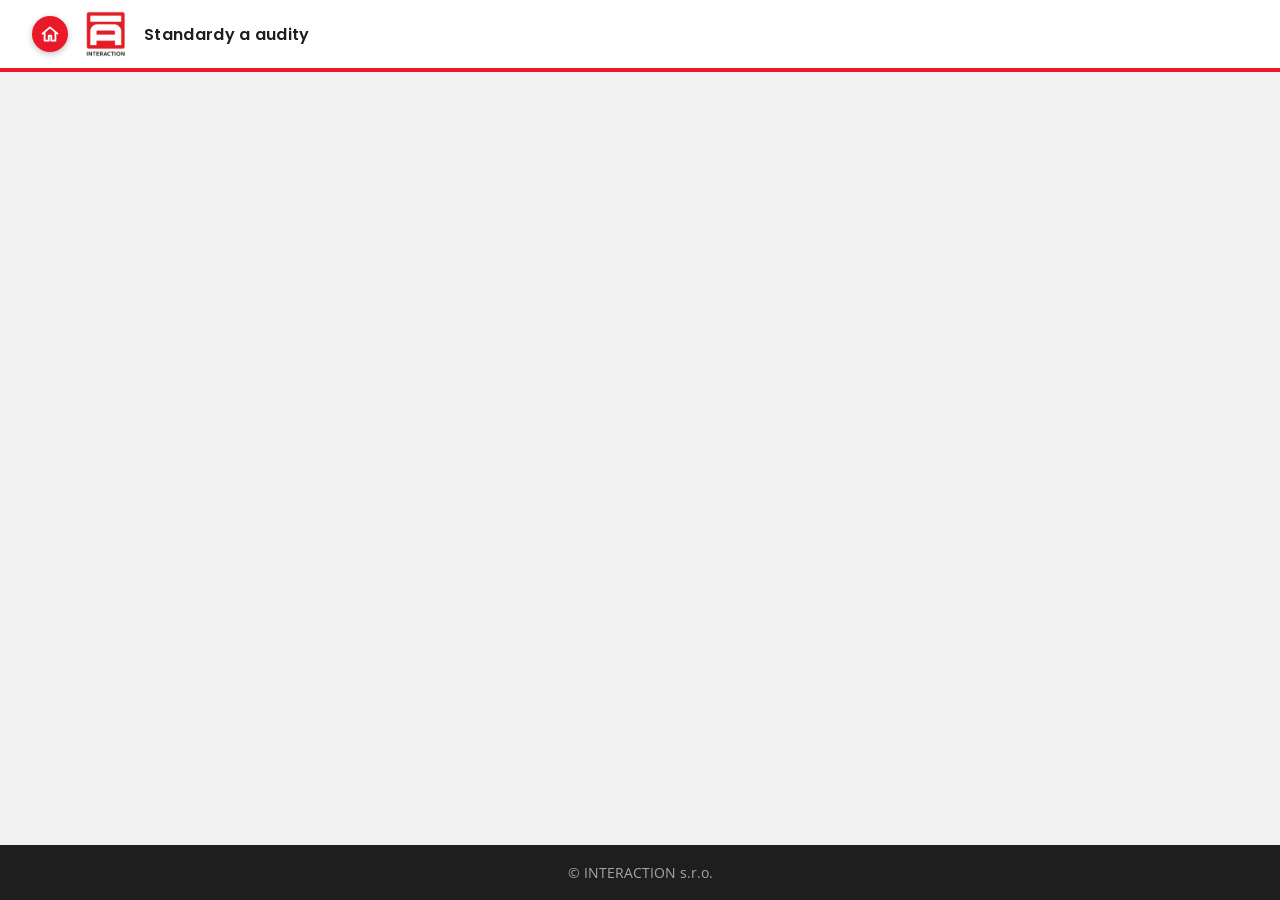
==== index.html @ c6b3c292 "Add files via upload" ====
<!DOCTYPE html>
<html lang="cs">
<head>
  <meta charset="utf-8">
  <meta name="viewport" content="width=device-width, initial-scale=1">
<link rel="manifest" href="manifest.webmanifest">
<meta name="theme-color" content="#1e1e1e">
<meta name="apple-mobile-web-app-capable" content="yes">
<meta name="mobile-web-app-capable" content="yes">
<meta name="apple-mobile-web-app-status-bar-style" content="black">
<meta name="apple-mobile-web-app-title" content="Audity">
<link rel="apple-touch-icon" href="assets/icons/apple-touch-icon.png">
<link rel="icon" type="image/png" sizes="32x32" href="assets/icons/favicon-32.png">
  <title>Standardy a audity | INTERACTION</title>
  <link rel="preconnect" href="https://fonts.googleapis.com">
  <link rel="preconnect" href="https://fonts.gstatic.com" crossorigin>
  <link href="https://fonts.googleapis.com/css2?family=Open+Sans:wght@400;600&family=Poppins:wght@500;600;700&display=swap" rel="stylesheet">
  <link rel="stylesheet" href="styles.css?v=20261123a">
<link rel="stylesheet" href="mobile.css?v=20261121c">
</head>
<body>
  <header class="topbar">
    <a href="#" class="ia-home-btn" title="Zpět na úvodní stránku" aria-label="Zpět na úvodní stránku"><svg viewBox="0 0 24 24" width="20" height="20" aria-hidden="true"><path d="M3 11.5 12 4l9 7.5M5.5 9.5V20h5v-6h3v6h5V9.5" fill="none" stroke="currentColor" stroke-width="2.2" stroke-linecap="round" stroke-linejoin="round"/></svg></a>
    <a class="brand" href="#" aria-label="Úvodní stránka">
      <img src="assets/interaction-logo.png" alt="INTERACTION" width="44" height="48">
    </a>
    <span class="topbar-label">Standardy a audity</span>
    <div class="user-box" id="userBox"></div>
  </header>

  <main id="app"></main>

  <footer class="footer">
    <span>© <span id="year"></span> INTERACTION s.r.o.</span>
  </footer>

  <script type="module" src="app.js?v=20261123a"></script>
</body>
</html>
---- styles.css ----
/* Barvy podle www.interaction.cz */
:root {
  --ia-red: #E91929;
  --ia-red-dark: #DB1529;
  --ia-blue: #0D4798;
  --ia-dark: #1E1E1E;
  --ia-gray: #A6A6A6;
  --ia-light: #E2E2E2;
  --ia-bg: #F2F2F2;
  --ia-white: #FFFFFF;
  --ia-text: #1E1E1E;
}

* { box-sizing: border-box; }

html, body { margin: 0; }

body {
  font-family: "Open Sans", system-ui, sans-serif;
  color: var(--ia-text);
  background: var(--ia-bg);
  min-height: 100vh;
  display: flex;
  flex-direction: column;
}

h1, h2, h3 { font-family: "Poppins", system-ui, sans-serif; }

/* Horní lišta */
.topbar {
  display: flex;
  align-items: center;
  gap: 16px;
  padding: 10px 32px;
  background: var(--ia-white);
  border-bottom: 4px solid var(--ia-red);
}
.brand img { display: block; height: 48px; width: auto; }
.topbar-label {
  font-family: "Poppins", sans-serif;
  font-weight: 600;
  color: var(--ia-dark);
  letter-spacing: .02em;
}

/* Úvodní pás */
.hero {
  background: var(--ia-dark);
  color: var(--ia-white);
  padding: 56px 32px 64px;
  text-align: center;
}
.hero h1 {
  margin: 0;
  font-size: clamp(2rem, 5vw, 3.4rem);
  font-weight: 700;
  letter-spacing: .01em;
}
.hero h1::after {
  content: "";
  display: block;
  width: 72px;
  height: 5px;
  margin: 18px auto 0;
  background: var(--ia-red);
  border-radius: 3px;
}
.hero p { margin: 18px 0 0; color: var(--ia-light); }

/* Mřížka dlaždic */
.grid {
  max-width: 1200px;
  margin: -32px auto 48px;
  padding: 0 24px;
  display: grid;
  grid-template-columns: repeat(4, 1fr);
  gap: 28px;
  perspective: 1000px;
}
@media (max-width: 960px) { .grid { grid-template-columns: repeat(2, minmax(0, 1fr)); } }
@media (max-width: 480px) { .grid { grid-template-columns: repeat(2, minmax(0, 1fr)); gap: 12px; padding-left: 14px; padding-right: 14px; } .tile-name { font-size: .85rem; } .tile-stats { font-size: .74rem; } }

/* 3D dlaždice */
.tile {
  --rx: 0deg;
  --ry: 0deg;
  --lift: 0px;
  position: relative;
  display: flex;
  flex-direction: column;
  align-items: center;
  justify-content: center;
  gap: 14px;
  aspect-ratio: 1 / 1;
  padding: 24px;
  border-radius: 18px;
  background: linear-gradient(160deg, #ffffff 0%, #f7f7f7 60%, #ececec 100%);
  border: 1px solid #ffffff;
  box-shadow:
    0 1px 0 #ffffff inset,
    0 -3px 0 rgba(0,0,0,.06) inset,
    0 10px 22px rgba(0,0,0,.14),
    0 2px 4px rgba(0,0,0,.10);
  text-decoration: none;
  color: var(--ia-dark);
  transform-style: preserve-3d;
  transform: rotateX(var(--rx)) rotateY(var(--ry)) translateZ(var(--lift));
  transition: transform .18s ease-out, box-shadow .25s ease;
  cursor: pointer;
  outline: none;
}
.tile::before { /* odlesk */
  content: "";
  position: absolute;
  inset: 0;
  border-radius: inherit;
  background: radial-gradient(circle at var(--gx, 50%) var(--gy, 0%), rgba(255,255,255,.9), rgba(255,255,255,0) 55%);
  opacity: .0;
  transition: opacity .25s ease;
  pointer-events: none;
}
.tile::after { /* červená hrana Interaction */
  content: "";
  position: absolute;
  left: 18%;
  right: 18%;
  bottom: 0;
  height: 4px;
  border-radius: 4px 4px 0 0;
  background: var(--ia-red);
  transform: scaleX(0);
  transition: transform .25s ease;
}
.tile:hover, .tile:focus-visible {
  --lift: 24px;
  box-shadow:
    0 1px 0 #ffffff inset,
    0 -3px 0 rgba(0,0,0,.06) inset,
    0 26px 44px rgba(0,0,0,.24),
    0 6px 12px rgba(0,0,0,.12);
}
.tile:hover::before, .tile:focus-visible::before { opacity: .7; }
.tile:hover::after, .tile:focus-visible::after { transform: scaleX(1); }
.tile:focus-visible { box-shadow: 0 0 0 3px var(--ia-blue), 0 26px 44px rgba(0,0,0,.24); }
.tile:active { --lift: 8px; }

.tile-logo {
  width: 100%;
  height: 58%;
  display: flex;
  align-items: center;
  justify-content: center;
  transform: translateZ(40px);
}
.tile-logo img {
  max-width: 82%;
  max-height: 100%;
  object-fit: contain;
  filter: drop-shadow(0 6px 6px rgba(0,0,0,.18));
}
.tile-logo.wide img { max-width: 92%; max-height: 34%; }
.tile-name {
  font-family: "Poppins", sans-serif;
  font-weight: 600;
  font-size: 1.02rem;
  transform: translateZ(26px);
}

@media (prefers-reduced-motion: reduce) {
  .tile { transition: none; }
}

/* Stránka značky */
.brand-page {
  max-width: 1000px;
  margin: 40px auto;
  padding: 0 24px;
}
.back {
  display: inline-flex;
  align-items: center;
  gap: 8px;
  color: var(--ia-blue);
  font-weight: 600;
  text-decoration: none;
}
.back:hover { color: var(--ia-red); }
.brand-head {
  display: flex;
  align-items: center;
  gap: 28px;
  margin-top: 20px;
  padding: 28px;
  background: var(--ia-white);
  border-radius: 18px;
  border-left: 6px solid var(--ia-red);
  box-shadow: 0 10px 22px rgba(0,0,0,.10);
}
.brand-head img { width: 180px; max-height: 110px; object-fit: contain; }
.brand-head h2 { margin: 0; font-size: 1.8rem; }
.brand-head p { margin: 6px 0 0; color: #555; }
.empty {
  margin-top: 24px;
  padding: 28px;
  border: 2px dashed var(--ia-gray);
  border-radius: 14px;
  color: #555;
  text-align: center;
  background: rgba(255,255,255,.6);
}
@media (max-width: 600px) {
  .brand-head { flex-direction: column; text-align: center; }
}

.footer {
  margin-top: auto;
  padding: 18px 32px;
  background: var(--ia-dark);
  color: var(--ia-gray);
  font-size: .85rem;
  text-align: center;
}

/* Ikona zpět na úvodní stránku */
.ia-home-btn{flex:0 0 auto;width:36px;height:36px;border-radius:50%;display:inline-flex;align-items:center;justify-content:center;
  background:#E91929;color:#fff;text-decoration:none;align-self:center;box-shadow:0 2px 6px rgba(0,0,0,.25);transition:background .15s ease,transform .15s ease}
.ia-home-btn:hover{background:#c8101f;transform:scale(1.08)}
.ia-home-btn:focus-visible{outline:3px solid #fff;outline-offset:2px}
@media print{.ia-home-btn{display:none!important}}
.is-home .ia-home-btn{display:none}

/* Uživatel v horní liště */
.user-box { margin-left: auto; display: flex; align-items: center; gap: 10px; font-size: .92rem; }
.user-name { font-weight: 600; max-width: 260px; overflow: hidden; text-overflow: ellipsis; white-space: nowrap; }
.badge-admin { background: var(--ia-blue); color: #fff; font-size: .72rem; font-weight: 700; padding: 3px 8px; border-radius: 999px; letter-spacing: .04em; text-transform: uppercase; }
.btn-logout { border: 1px solid var(--ia-light); background: #fff; color: var(--ia-dark); border-radius: 8px; padding: 6px 12px; font: inherit; font-weight: 600; cursor: pointer; }
.btn-logout:hover { border-color: var(--ia-red); color: var(--ia-red); }
@media (max-width: 600px) { .user-name { display: none; } .topbar { padding: 10px 16px; } }

/* Přihlášení / registrace */
.hero-auth { padding-bottom: 90px; }
.auth-card { max-width: 420px; margin: -60px auto 48px; background: #fff; border-radius: 18px; box-shadow: 0 16px 36px rgba(0,0,0,.16); padding: 0 28px 28px; position: relative; }
.auth-tabs { display: flex; margin: 0 -28px 22px; border-bottom: 1px solid var(--ia-light); }
.auth-tabs button { flex: 1; padding: 16px; border: 0; background: none; font: 600 1rem "Poppins", sans-serif; color: #777; cursor: pointer; border-bottom: 3px solid transparent; }
.auth-tabs button.active { color: var(--ia-dark); border-bottom-color: var(--ia-red); }
#authForm label { display: block; font-weight: 600; font-size: .9rem; margin-bottom: 14px; }
#authForm input { display: block; width: 100%; margin-top: 6px; padding: 11px 12px; border: 1px solid #ccc; border-radius: 9px; font: inherit; }
#authForm input:focus { outline: 2px solid var(--ia-blue); border-color: transparent; }
.auth-msg { min-height: 1.3em; color: var(--ia-red); font-size: .9rem; margin: 4px 0 12px; }
.btn-primary { width: 100%; padding: 12px; border: 0; border-radius: 10px; background: var(--ia-red); color: #fff; font: 600 1rem "Poppins", sans-serif; cursor: pointer; }
.btn-primary:hover { background: #c8101f; }
.btn-primary:disabled { opacity: .6; cursor: default; }

/* Výsledky auditů */
.btn-results { display: inline-flex; align-items: center; gap: 10px; margin-top: 22px; padding: 12px 22px; border-radius: 999px; background: var(--ia-red); color: #fff; text-decoration: none; font: 600 1.02rem "Poppins", sans-serif; box-shadow: 0 6px 18px rgba(233,25,41,.35); transition: transform .15s ease, background .15s ease; }
.btn-results:hover { background: #c8101f; transform: translateY(-2px); }
.grid-3 { grid-template-columns: repeat(3, 1fr); max-width: 960px; }
@media (max-width: 760px) { .grid-3 { grid-template-columns: 1fr; } }
.tile-stats { font-size: .85rem; color: #555; transform: translateZ(20px); text-align: center; }
.c-exp { color: var(--ia-red); } .c-soon { color: #c77700; }
.wide-page { max-width: 1200px; }
.kpis { display: grid; grid-template-columns: repeat(4, 1fr); gap: 16px; margin: 24px 0; }
@media (max-width: 760px) { .kpis { grid-template-columns: repeat(2, minmax(0, 1fr)); gap: 10px; } .kpis.kpis-3 { grid-template-columns: repeat(3, minmax(0, 1fr)); } .kpis-1 { grid-template-columns: minmax(0, 1fr); } }
.kpi { background: #fff; border-radius: 14px; padding: 16px 18px; box-shadow: 0 6px 16px rgba(0,0,0,.08); border-top: 4px solid var(--ia-gray); display: flex; flex-direction: column; }
.kpi-n { font: 700 2rem "Poppins", sans-serif; line-height: 1.1; }
.kpi-l { color: #555; font-size: .88rem; }
.kpi-expired { border-top-color: var(--ia-red); } .kpi-expired .kpi-n { color: var(--ia-red); }
.kpi-soon { border-top-color: #f0a000; } .kpi-soon .kpi-n { color: #c77700; }
.kpi-ok { border-top-color: #2e9e5b; } .kpi-ok .kpi-n { color: #2e7d4f; }
.res-card { background: #fff; border-radius: 14px; box-shadow: 0 6px 16px rgba(0,0,0,.08); padding: 16px; }
.res-toolbar input { width: 100%; max-width: 360px; padding: 9px 12px; border: 1px solid #ccc; border-radius: 9px; font: inherit; margin-bottom: 12px; }
/* Tabulka výsledků: posuvník doleva/doprava je vždy na obrazovce (tabulka roluje uvnitř okna, záhlaví zůstává nahoře) */
.table-wrap { overflow: auto; max-height: calc(100vh - 150px); max-height: calc(100dvh - 150px); overscroll-behavior: contain; }
.table-wrap thead th { position: sticky; top: 0; background: #fff; z-index: 2; }
@media print { .table-wrap { max-height: none; overflow: visible; } .table-wrap thead th { position: static; } }
.res-table { width: 100%; border-collapse: collapse; font-size: .92rem; }
.res-table th { text-align: left; font: 600 .78rem "Poppins", sans-serif; text-transform: uppercase; letter-spacing: .04em; color: #666; padding: 8px 10px; border-bottom: 2px solid var(--ia-light); }
.res-table td { padding: 10px; border-bottom: 1px solid #eee; vertical-align: top; }
.res-table .muted, .import-box .muted { display: block; color: #777; font-size: .8rem; }
tr.st-expired td:first-child { box-shadow: inset 4px 0 0 var(--ia-red); }
tr.st-soon td:first-child { box-shadow: inset 4px 0 0 #f0a000; }
.st-badge { display: inline-block; padding: 3px 10px; border-radius: 999px; font-size: .78rem; font-weight: 700; white-space: nowrap; }
.st-badge.st-expired { background: #fde3e5; color: #b0101d; }
.st-badge.st-soon { background: #fff1d6; color: #9a5c00; }
.st-badge.st-ok { background: #e2f4e9; color: #22663f; }
.res-col { min-width: 220px; }
.res-head { font-weight: 700; display: block; }
.res-head.res-bad { color: var(--ia-red); } .res-head.res-ok { color: #22663f; }
.res-detail { display: block; color: #666; font-size: .78rem; margin-top: 2px; }
.import-box { background: #fff; border: 2px dashed var(--ia-blue); border-radius: 14px; padding: 14px 16px; margin-bottom: 18px; display: flex; flex-wrap: wrap; align-items: center; gap: 12px 20px; }
.import-box > div:first-child { flex: 1 1 300px; }
.btn-import, .btn-save { display: inline-block; padding: 9px 16px; border-radius: 9px; background: var(--ia-blue); color: #fff; font: 600 .92rem "Open Sans", sans-serif; cursor: pointer; border: 0; }
.btn-save { background: var(--ia-red); margin: 12px 10px 0 0; }
.btn-save:disabled { opacity: .6; }
.import-out { flex-basis: 100%; }
.import-out:empty { display: none; }
.res-table.small { font-size: .85rem; }
.btn-del { border: 1px solid #ddd; background: #fff; color: #888; border-radius: 7px; padding: 4px 9px; cursor: pointer; font-size: .8rem; }
.btn-del:hover { border-color: var(--ia-red); color: var(--ia-red); }
.td-date { white-space: nowrap; }

/* Arval: úrovně hodnocených částí */
.th-lvl { min-width: 104px; }
.lvl { display: inline-block; padding: 3px 9px; border-radius: 7px; font-size: .78rem; font-weight: 700; white-space: nowrap; }
.lvl-0 { background: #fde3e5; color: #b0101d; }
.lvl-1 { background: #fff1d6; color: #8a5300; }
.lvl-2 { background: #e3ecfb; color: #0D4798; }
.lvl-3 { background: #dff3e6; color: #1d6b3d; }
.lvl-cell .ext { display: block; font-size: .74rem; color: #555; margin-top: 4px; line-height: 1.25; }
.res-arval td, .res-arval th { padding-left: 7px; padding-right: 7px; }

.kpis-3 { grid-template-columns: repeat(3, minmax(0, 1fr)); }
.muted-cell { color: #555; font-size: .85rem; }
.ext-note { display: block; font-size: .78rem; color: #0D4798; margin-top: 3px; }

/* Export přehledu výsledků */
.res-toolbar { display: flex; flex-wrap: wrap; gap: 10px; align-items: center; justify-content: space-between; margin-bottom: 12px; }
.res-toolbar input { margin-bottom: 0; flex: 1 1 260px; }
.res-exp { display: flex; gap: 8px; flex-wrap: wrap; }
.btn-exp { border: 1px solid #1e1e1e; background: #fff; color: #1e1e1e; border-radius: 9px; padding: 8px 14px; font: 600 .88rem inherit; font-family: inherit; cursor: pointer; }
.btn-exp:hover { background: #1e1e1e; color: #fff; }
#printExport { display: none; }
@media print {
  body.printing-export > *:not(#printExport) { display: none !important; }
  body.printing-export #printExport { display: block; font-family: Arial, sans-serif; color: #111; }
  #printExport .px-head { display: flex; align-items: center; gap: 14px; border-bottom: 3px solid #E91929; padding-bottom: 8px; margin-bottom: 10px; }
  #printExport .px-head img { height: 34px; }
  #printExport h1 { font-size: 15pt; margin: 0; }
  #printExport p { margin: 2px 0 0; font-size: 9pt; color: #555; }
  #printExport .px-table { width: 100%; border-collapse: collapse; font-size: 8pt; }
  #printExport .px-table th { background: #1e1e1e; color: #fff; text-align: left; padding: 5px 6px; -webkit-print-color-adjust: exact; print-color-adjust: exact; }
  #printExport .px-table td { border-bottom: 1px solid #ddd; padding: 4px 6px; vertical-align: top; }
  #printExport .px-table tr { break-inside: avoid; }
  #printExport tr.st-expired td:first-child { color: #b0101d; font-weight: 700; }
  #printExport tr.st-soon td:first-child { color: #a86500; font-weight: 700; }
  #printExport tr.st-ok td:first-child { color: #1d7a45; font-weight: 700; }
  #printExport thead { display: table-header-group; }
}

/* Instalace do mobilu */
.btn-install { display: inline-flex; align-items: center; gap: 8px; margin-top: 14px; padding: 9px 18px; border-radius: 999px; border: 1px solid rgba(255,255,255,.55); background: transparent; color: #fff; font: 600 .92rem "Open Sans", sans-serif; cursor: pointer; }
.btn-install:hover { background: rgba(255,255,255,.12); }
.btn-install[hidden] { display: none; }
.pwa-modal { position: fixed; inset: 0; background: rgba(0,0,0,.5); display: flex; align-items: center; justify-content: center; z-index: 1000; padding: 16px; }
.pwa-box { background: #fff; border-radius: 16px; max-width: 420px; width: 100%; padding: 22px 24px; box-shadow: 0 20px 40px rgba(0,0,0,.3); }
.pwa-box h3 { margin: 0 0 10px; font-family: "Poppins", sans-serif; }
.pwa-box ol { padding-left: 20px; line-height: 1.6; margin: 0 0 16px; }
.pwa-ic { display: inline-block; border: 1px solid #999; border-radius: 4px; padding: 0 4px; font-size: .8rem; }

/* Zálohy */
.btn-backup { color: var(--ia-dark); text-decoration: none; font-weight: 600; font-size: .88rem; border: 1px solid var(--ia-light); border-radius: 8px; padding: 6px 10px; background: #fff; white-space: nowrap; }
.btn-backup:hover { border-color: var(--ia-red); color: var(--ia-red); }
.backup-remind { max-width: 1100px; margin: 18px auto 0; padding: 12px 18px; background: #fff4d6; border: 1px solid #f0c75e; border-radius: 12px; display: flex; flex-wrap: wrap; gap: 8px 16px; align-items: center; justify-content: space-between; font-size: .92rem; position: relative; z-index: 2; }
.backup-remind a { color: var(--ia-red); font-weight: 700; text-decoration: none; white-space: nowrap; }
.bk-grid { display: grid; grid-template-columns: 1fr 1fr; gap: 18px; margin-top: 22px; }
.bk-grid h3, .res-card > h3 { margin: 0 0 6px; font-family: "Poppins", sans-serif; font-size: 1.05rem; }
.bk-grid p, .res-card > p { margin: 0 0 12px; color: #555; font-size: .9rem; }
.bk-info { margin: 10px 0 4px; font-size: .92rem; line-height: 1.5; }
.bk-preview { background: #f4f6f8; border-radius: 10px; padding: 10px 12px; margin-bottom: 4px; }
.bk-ok { color: #1d7a45; font-weight: 700; }
.bk-icon { font-size: 2.6rem; }
.bk-act { display: inline-block; padding: 2px 9px; border-radius: 999px; font-size: .78rem; font-weight: 700; white-space: nowrap; }
.bk-insert { background: #e8f6ee; color: #1d7a45; } .bk-update { background: #e7f0fb; color: #1d4f91; } .bk-delete { background: #fdecee; color: #a50a14; }
.btn-save:disabled, .btn-exp:disabled { opacity: .5; cursor: default; }
@media (max-width: 760px) { .bk-grid { grid-template-columns: 1fr; } .btn-backup { padding: 6px 8px; } .user-name { max-width: 120px; } }

@media (max-width: 600px) {
  .topbar-label, .user-name { display: none; }
  .btn-backup .bk-txt { display: none; }
  .user-box { gap: 6px; }
  .badge-admin { font-size: .62rem; padding: 3px 6px; }
}
.pwa-offer { text-align: center; }
.pwa-offer img { border-radius: 18px; box-shadow: 0 6px 16px rgba(0,0,0,.15); margin-bottom: 10px; }
.pwa-offer p { color: #444; font-size: .93rem; margin: 0 0 16px; }
.pwa-actions { display: flex; flex-direction: column; gap: 8px; }
.pwa-later { border: 0; background: none; color: #666; font: 600 .92rem "Open Sans", sans-serif; cursor: pointer; padding: 8px; }
.pwa-offer .pwa-note { font-size: .78rem; color: #888; margin: 12px 0 0; }

/* Filtry přehledu výsledků */
.res-filters { display: flex; flex-wrap: wrap; gap: 12px 16px; align-items: flex-end; margin-bottom: 12px; }
.f-field { display: flex; flex-direction: column; gap: 4px; font-size: .78rem; font-weight: 600; color: #555; text-transform: uppercase; letter-spacing: .02em; }
.f-field select, .f-kraj summary { font: 400 .92rem "Open Sans", system-ui, sans-serif; text-transform: none; letter-spacing: 0; color: #1e1e1e; padding: 8px 12px; border: 1px solid #ccc; border-radius: 9px; background: #fff; min-width: 210px; cursor: pointer; }
.f-kraj { position: relative; }
.f-kraj summary { list-style: none; position: relative; padding-right: 30px; }
.f-kraj summary::-webkit-details-marker { display: none; }
.f-kraj summary::after { content: "▾"; position: absolute; right: 11px; top: 50%; transform: translateY(-50%); color: #777; }
.f-kraj[open] summary { border-color: #1e1e1e; }
.f-kraj-list { position: absolute; z-index: 30; top: calc(100% + 4px); left: 0; background: #fff; border: 1px solid #ddd; border-radius: 12px; box-shadow: 0 12px 30px rgba(0,0,0,.18); padding: 8px; width: 290px; max-height: 60vh; overflow: auto; text-transform: none; letter-spacing: 0; }
.f-kraj-list label { display: flex; align-items: center; gap: 8px; padding: 6px 8px; border-radius: 8px; font: 400 .9rem "Open Sans", system-ui, sans-serif; color: #1e1e1e; cursor: pointer; }
.f-kraj-list label:hover { background: #f4f4f4; }
.f-kraj-list label span { flex: 1; }
.f-kraj-list label em { font-style: normal; color: #888; font-size: .8rem; }
.f-kraj-list label.f-empty { color: #aaa; }
.f-kraj-list input { width: 17px; height: 17px; accent-color: #E21F25; }
.f-kraj-act { border-top: 1px solid #eee; margin-top: 6px; padding-top: 8px; }
.f-note { margin: -4px 0 12px; font-size: .85rem; color: #555; }
.kind-badge { display: inline-block; margin-top: 3px; background: #FFF1D6; color: #8a5a00; border-radius: 6px; padding: 1px 7px; font-size: .74rem; font-weight: 600; }
@media (max-width: 600px) { .f-field, .f-field select, .f-kraj summary { width: 100%; min-width: 0; } .res-filters { flex-direction: column; align-items: stretch; } .f-kraj-list { width: 100%; } }
.st-badge.st-none { background: #FFF1D6; color: #8a5a00; }
.kpis.kpis-1 { grid-template-columns: minmax(0, 320px); }
.btn-delcust { display: inline-block; margin-top: 6px; border: 1px solid #e3b4b8; background: #fff; color: #b0101d; border-radius: 7px; padding: 3px 9px; cursor: pointer; font: 600 .76rem "Open Sans", system-ui, sans-serif; }
.btn-delcust:hover { background: #b0101d; color: #fff; border-color: #b0101d; }
.btn-delcust:disabled { opacity: .6; cursor: default; }
@media print { .btn-delcust { display: none !important; } }
/* Neaktivní zákazníci */
.st-badge.st-inactive { background: #e9e9e9; color: #555; }
tr.st-inactive td { color: #888; background: #fafafa; }
tr.st-inactive td:first-child { box-shadow: inset 4px 0 0 #bbb; }
tr.st-inactive .lvl, tr.st-inactive .res-head { opacity: .55; }
tr.st-inactive .st-badge { display: inline-block; margin-bottom: 4px; }
.kpi-sub { display: block; font-size: .78rem; color: #888; margin-top: 2px; }
.btn-actcust { display: inline-block; margin-top: 6px; border: 1px solid #2e7d4f; background: #fff; color: #2e7d4f; border-radius: 7px; padding: 3px 9px; cursor: pointer; font: 600 .76rem "Open Sans", system-ui, sans-serif; }
.btn-actcust:hover { background: #2e7d4f; color: #fff; }
.btn-delcust { color: #555; border-color: #ccc; }
.btn-delcust:hover { background: #555; border-color: #555; }
@media print { .btn-actcust { display: none !important; } #printExport tr.st-inactive td { color: #888; } }

/* Galerie fotek zákazníka */
.row-btns { display: flex; flex-wrap: wrap; gap: 6px; margin-top: 6px; }
.row-btns .btn-delcust, .row-btns .btn-actcust { margin-top: 0; }
.btn-photos { border: 1px solid #1e1e1e; background: #fff; color: #1e1e1e; border-radius: 7px; padding: 3px 9px; cursor: pointer; font: 600 .76rem "Open Sans", system-ui, sans-serif; white-space: nowrap; }
.btn-photos:hover { background: #1e1e1e; color: #fff; }
body.gal-open { overflow: hidden; }
.gal-back { position: fixed; inset: 0; z-index: 1000; background: rgba(20,20,20,.6); display: flex; align-items: flex-start; justify-content: center; padding: 4vh 14px; }
.gal { background: #fff; border-radius: 16px; width: min(1100px, 100%); max-height: 92vh; display: flex; flex-direction: column; overflow: hidden; box-shadow: 0 20px 50px rgba(0,0,0,.35); }
.gal-head { display: flex; align-items: center; gap: 14px; padding: 14px 20px; border-bottom: 4px solid var(--ia-red, #E21F25); }
.gal-head > div { flex: 1; min-width: 0; }
.gal-head h3 { margin: 0; font-size: 1.15rem; }
.gal-sub { color: #666; font-size: .9rem; }
.gal-x { border: 0; background: none; font-size: 1.8rem; line-height: 1; cursor: pointer; color: #777; }
.gal-body { padding: 8px 20px 20px; overflow: auto; }
.gal-sec h4 { margin: 16px 0 10px; font-size: 1rem; }
.gal-sec h4 span { color: #888; font-weight: 400; font-size: .85rem; margin-left: 6px; }
.gal-grid { display: grid; grid-template-columns: repeat(auto-fill, minmax(160px, 1fr)); gap: 12px; }
.gal-tile { border: 1px solid #e3e3e3; border-radius: 10px; background: #fff; padding: 0; overflow: hidden; cursor: pointer; text-align: left; display: flex; flex-direction: column; font: inherit; color: inherit; }
.gal-tile:hover { border-color: #1e1e1e; box-shadow: 0 4px 14px rgba(0,0,0,.12); }
.gal-img { display: block; aspect-ratio: 4 / 3; background: #eee center / cover no-repeat; position: relative; }
.gal-img img { width: 100%; height: 100%; object-fit: cover; display: block; }
.gal-img em { position: absolute; left: 6px; bottom: 6px; background: rgba(176,16,29,.9); color: #fff; font-size: .7rem; font-style: normal; padding: 2px 6px; border-radius: 5px; }
.gal-cap { margin: 7px 9px 9px; font-size: .78rem; line-height: 1.3; color: #333; display: -webkit-box; -webkit-line-clamp: 3; -webkit-box-orient: vertical; overflow: hidden; }
.gal-lb { position: fixed; inset: 0; z-index: 1001; background: rgba(10,10,10,.92); display: flex; align-items: center; justify-content: center; gap: 10px; padding: 16px; }
.gal-lb figure { margin: 0; max-width: min(1200px, 88vw); display: flex; flex-direction: column; align-items: center; }
.gal-lb img { max-width: 100%; max-height: 78vh; object-fit: contain; border-radius: 6px; background: #222; }
.gal-lb figcaption { color: #eee; text-align: center; margin-top: 10px; font-size: .9rem; }
.gal-lb figcaption span { display: block; color: #aaa; font-size: .8rem; margin-top: 3px; }
.gal-lb-x { position: absolute; top: 10px; right: 14px; border: 0; background: none; color: #fff; font-size: 2.2rem; cursor: pointer; }
.gal-nav { border: 0; background: rgba(255,255,255,.12); color: #fff; font-size: 2.4rem; width: 52px; height: 72px; border-radius: 10px; cursor: pointer; flex-shrink: 0; }
.gal-nav:disabled { opacity: .2; cursor: default; }
@media (max-width: 600px) { .gal-grid { grid-template-columns: repeat(2, 1fr); } .gal-nav { position: absolute; bottom: 14px; width: 60px; height: 52px; } .gal-prev { left: 20%; } .gal-next { right: 20%; } .gal-head { flex-wrap: wrap; } }
@media print { .btn-photos, .row-btns { display: none !important; } }

/* Multi brand – rozdílový list */
.btn-multi { background: #1e1e1e; box-shadow: 0 6px 18px rgba(0,0,0,.25); margin-left: 10px; }
.btn-multi:hover { background: #3a3a3a; }
@media (max-width: 520px) { .btn-multi { margin-left: 0; } }
.mb-form { display: flex; flex-direction: column; gap: 18px; margin-bottom: 16px; }
.mb-step { display: flex; gap: 14px; align-items: flex-start; }
.mb-n { flex-shrink: 0; width: 30px; height: 30px; border-radius: 50%; background: var(--ia-red, #E21F25); color: #fff; display: flex; align-items: center; justify-content: center; font: 700 .95rem "Poppins", sans-serif; }
.mb-step > div { flex: 1; min-width: 0; }
.mb-lbl { display: block; font-weight: 700; margin: 4px 0 10px; }
.mb-hint { font-weight: 400; color: #777; font-size: .88rem; }
.mb-brands { display: flex; flex-wrap: wrap; gap: 10px; }
.mb-brand { display: flex; flex-direction: column; align-items: center; gap: 6px; width: 132px; padding: 12px 8px 10px; border: 2px solid #e3e3e3; border-radius: 12px; background: #fff; cursor: pointer; font: 600 .85rem inherit; font-family: inherit; color: #333; transition: border-color .15s, box-shadow .15s; }
.mb-brand img { height: 34px; max-width: 110px; object-fit: contain; }
.mb-brand:hover { border-color: #999; }
.mb-brand.on { border-color: var(--ia-red, #E21F25); box-shadow: 0 0 0 3px rgba(226,31,37,.15); }
.mb-brand.dis { opacity: .35; cursor: default; }
.mb-opts { display: flex; flex-wrap: wrap; gap: 12px 18px; align-items: flex-end; padding-left: 44px; }
.mb-opts input:not([type]), .mb-opts input#mbCust { font: 400 .92rem "Open Sans", system-ui, sans-serif; padding: 8px 12px; border: 1px solid #ccc; border-radius: 9px; min-width: 260px; text-transform: none; }
.mb-chk { display: flex; align-items: center; gap: 8px; font-size: .9rem; cursor: pointer; padding-bottom: 8px; }
.mb-cov { display: flex; flex-wrap: wrap; gap: 6px 22px; margin: -8px 0 16px; font-size: .9rem; color: #444; }
.mb-area { margin: 22px 0 8px; font-size: 1.05rem; border-bottom: 2px solid #eee; padding-bottom: 6px; }
.mb-area span { color: #999; font-weight: 400; font-size: .85rem; margin-left: 4px; }
.mb-row { border: 1px solid #e8e8e8; border-left: 4px solid #ccc; border-radius: 10px; padding: 10px 14px; margin: 8px 0; background: #fff; }
.mb-row.k-new { border-left-color: var(--ia-red, #E21F25); }
.mb-row.k-strict { border-left-color: #f0a000; }
.mb-row.k-own { border-left-color: #0D4798; }
.mb-row-h { display: flex; align-items: center; gap: 10px; flex-wrap: wrap; }
.mb-kind { font-size: .72rem; font-weight: 700; padding: 2px 8px; border-radius: 999px; white-space: nowrap; }
.mb-kind.k-new { background: #fde3e5; color: #b0101d; }
.mb-kind.k-strict { background: #fff1d6; color: #9a5c00; }
.mb-kind.k-own { background: #e6eef9; color: #0D4798; }
.mb-req { display: flex; gap: 10px; margin-top: 8px; font-size: .88rem; }
.mb-bchip { flex-shrink: 0; align-self: flex-start; background: #f1f1f1; border-radius: 6px; padding: 2px 8px; font-weight: 700; font-size: .75rem; min-width: 74px; text-align: center; }
.mb-crit { color: #333; line-height: 1.4; }
.mb-crit em { font-style: normal; color: #888; font-size: .78rem; margin-left: 4px; white-space: nowrap; }
.mb-strict { color: #9a5c00; margin-bottom: 2px; }
.mb-note { color: #0D4798; font-size: .82rem; margin-top: 2px; }
.mb-disc { color: #888; font-size: .82rem; margin: 14px 0 0; }
@media (max-width: 600px) { .mb-opts { padding-left: 0; } .mb-brand { width: calc(50% - 5px); } .mb-req { flex-direction: column; gap: 4px; } }
.pv-name { border: 0; background: none; padding: 0; font: 700 1em "Open Sans", system-ui, sans-serif; color: inherit; cursor: pointer; text-align: left; text-decoration: underline; text-decoration-color: #ccc; text-underline-offset: 3px; }
.pv-name:hover { text-decoration-color: #E21F25; color: #E21F25; }
.btn-pv { border: 1px solid #1e1e1e; background: #fff; color: #1e1e1e; border-radius: 7px; padding: 3px 9px; cursor: pointer; font: 600 .76rem "Open Sans", system-ui, sans-serif; white-space: nowrap; }
.btn-pv:hover { background: #1e1e1e; color: #fff; }

/* ---------- KPI servisních partnerů ---------- */
.btn-kpi { border-color: var(--ia-blue); color: var(--ia-blue); }
.kpi-bar { display: flex; align-items: center; justify-content: space-between; gap: 12px; flex-wrap: wrap; margin-bottom: 10px; }
.kpi-bar h3 { margin: 0; }
.kpi-btn { margin: 0; border: 0; border-radius: 9px; padding: 9px 16px; color: #fff; font: 600 .92rem "Poppins", sans-serif; cursor: pointer; }
.kpi-ok { background: #e8f5ec; color: #1b6b35; border-radius: 8px; padding: 8px 12px; font-size: .9rem; }
.kpi-actions { white-space: nowrap; text-align: right; }
.kpi-actions .btn-logout { padding: 4px 10px; font-size: .82rem; }
.kpi-form-card h3 { margin-top: 0; }
.kpi-form { display: grid; grid-template-columns: 2fr 1fr; gap: 14px 18px; }
.kpi-form label, .kpi-lbl { display: flex; flex-direction: column; gap: 5px; font-weight: 600; font-size: .9rem; }
.kpi-form input { font: inherit; font-weight: 400; padding: 9px 11px; border: 1px solid #ccc; border-radius: 8px; }
.kpi-form input:focus { outline: 2px solid var(--ia-blue); border-color: transparent; }
.kpi-wide { grid-column: 1 / -1; }
.kpi-branch { display: flex; gap: 8px; margin-bottom: 8px; max-width: 460px; }
.kpi-branch input { flex: 1; }
@media (max-width: 640px) { .kpi-form { grid-template-columns: 1fr; } }
.kpi-btn-sm { padding: 5px 11px; font-size: .82rem; }
.kpi-open { color: var(--ia-dark); text-decoration: none; }
.kpi-open:hover strong { color: var(--ia-red); }
.kpi-checks { display: flex; flex-direction: column; gap: 6px; }
.kpi-form label.kpi-check { flex-direction: row; align-items: center; gap: 8px; font-weight: 400; }
.kpi-branch { flex-direction: column; max-width: 620px; gap: 6px; padding: 10px; border: 1px solid #eee; border-radius: 10px; }
.kpi-branch-line { display: flex; gap: 8px; }
.kpi-branch-line input { flex: 1; }
.kpi-painters { font-size: .88rem !important; }
.no-painters .kpi-painters { display: none; }
.kpi-link { border: 0; background: none; color: var(--ia-blue); font: 600 .88rem "Open Sans", sans-serif; cursor: pointer; padding: 0; }
.kpi-link:hover { color: var(--ia-red); }
.kpi-title { margin: 0 0 2px; font-size: 1.35rem; }
.kpi-tabs { display: flex; gap: 4px; background: var(--ia-bg); border-radius: 10px; padding: 4px; }
.kpi-tabs button { border: 0; background: none; padding: 8px 18px; border-radius: 8px; font: 600 .92rem "Poppins", sans-serif; cursor: pointer; color: #555; }
.kpi-tabs button.active { background: var(--ia-dark); color: #fff; }
.kpi-period { display: flex; flex-wrap: wrap; gap: 14px; margin: 14px 0 10px; }
.kpi-period label { display: flex; flex-direction: column; gap: 4px; font-weight: 600; font-size: .85rem; }
.kpi-period select { font: inherit; font-weight: 400; padding: 8px 10px; border: 1px solid #ccc; border-radius: 8px; min-width: 150px; }
.kpi-saved { display: flex; flex-wrap: wrap; gap: 6px; align-items: center; margin-bottom: 8px; }
.kpi-lbl-sm { font-size: .82rem; font-weight: 600; color: #555; margin-right: 4px; }
.kpi-chip { border: 1px solid var(--ia-light); background: #fff; border-radius: 999px; padding: 3px 11px; font-size: .8rem; cursor: pointer; }
.kpi-chip:hover { border-color: var(--ia-red); color: var(--ia-red); }
.kpi-h { font-family: "Poppins", sans-serif; margin: 18px 0 6px; display: flex; align-items: center; gap: 10px; flex-wrap: wrap; }
.kpi-badge { font: 600 .72rem "Open Sans", sans-serif; background: #e8f5ec; color: #1b6b35; padding: 3px 9px; border-radius: 999px; }
.kpi-badge-new { background: #fff3cd; color: #7a5b00; }
.kpi-note { background: #eef3fb; padding: 8px 12px; border-radius: 8px; margin: 6px 0 10px; }
.kpi-table-wrap { max-height: none; }
.kpi-in th[scope=row] { font: 600 .88rem "Open Sans", sans-serif; text-transform: none; letter-spacing: 0; color: var(--ia-dark); min-width: 230px; border-bottom: 1px solid #eee; }
.kpi-in th .muted { display: block; font-weight: 400; color: #888; font-size: .76rem; text-transform: none; letter-spacing: 0; }
.kpi-in td { padding: 6px; vertical-align: middle; }
.kpi-num { width: 100%; min-width: 110px; text-align: right; font: inherit; padding: 7px 9px; border: 1px solid #ccc; border-radius: 7px; }
.kpi-num:focus { outline: 2px solid var(--ia-blue); border-color: transparent; }
.kpi-num.kpi-bad { border-color: var(--ia-red); background: #fdecee; }
.kpi-sum { text-align: right; font-weight: 700; white-space: nowrap; background: #fafafa; }
.kpi-sec td { background: var(--ia-dark); color: #fff; font: 600 .8rem "Poppins", sans-serif; text-transform: uppercase; letter-spacing: .05em; padding: 6px 10px; }
.kpi-del-period { margin: 12px 0 0 6px; }
.kpi-out-bar { margin-top: 14px; }
.kpi-warn { background: #fff3cd; }
.kpi-cards { display: grid; grid-template-columns: repeat(auto-fill, minmax(210px, 1fr)); gap: 12px; margin: 10px 0 8px; }
.kpi-card { background: #fff; border: 1px solid #e6e6e6; border-top: 4px solid var(--ia-gray); border-radius: 12px; padding: 12px 14px; }
.kpi-card.good { border-top-color: #1f9d55; }
.kpi-card.bad { border-top-color: var(--ia-red); }
.kpi-card-l { font-size: .8rem; color: #555; font-weight: 600; min-height: 2.2em; }
.kpi-card-v { font: 700 1.45rem "Poppins", sans-serif; margin: 4px 0 6px; }
.kpi-card-r { font-size: .78rem; color: #666; line-height: 1.5; }
.kpi-dot { font-size: .7rem; }
.kpi-dot.good, .kpi-v.good { color: #1b7f45; }
.kpi-dot.bad, .kpi-v.bad { color: #c8101f; }
.kpi-legend { display: flex; flex-wrap: wrap; gap: 6px 18px; font-size: .78rem; color: #666; margin: 4px 0 6px; }
.kpi-legend i { display: inline-block; width: 12px; height: 4px; vertical-align: middle; margin-right: 4px; border-radius: 2px; }
.lg-good { background: #1f9d55; } .lg-bad { background: var(--ia-red); } .lg-bm { background: var(--ia-blue); }
.kpi-out td.kpi-v { text-align: right; white-space: nowrap; font-weight: 600; }
.kpi-out td.kpi-ref { text-align: right; white-space: nowrap; color: #555; background: #fafafa; font-size: .86rem; }
.kpi-out td .muted { display: block; font-size: .72rem; color: #999; font-weight: 400; }
.kpi-out th[scope=row] { font: 600 .88rem "Open Sans", sans-serif; text-transform: none; letter-spacing: 0; color: var(--ia-dark); min-width: 230px; border-bottom: 1px solid #eee; }
.kpi-out th .muted { display: block; font-weight: 400; color: #888; font-size: .76rem; }
.kpi-charts { display: grid; grid-template-columns: repeat(auto-fill, minmax(380px, 1fr)); gap: 14px; }
.kpi-chart { margin: 0; background: #fff; border: 1px solid #eee; border-radius: 12px; padding: 10px 12px; }
.kpi-chart figcaption { font: 600 .88rem "Poppins", sans-serif; margin-bottom: 4px; }
.kpi-chart svg { width: 100%; height: auto; display: block; }
.kpi-chart .bar { fill: var(--ia-dark); } .kpi-chart .bar-t { fill: var(--ia-red); }
.kpi-chart .ax { stroke: #bbb; }
.kpi-chart .val { font: 600 10.5px "Open Sans", sans-serif; fill: #333; }
.kpi-chart .lab { font: 11px "Open Sans", sans-serif; fill: #555; }
.kpi-chart .na { font: 12px sans-serif; fill: #aaa; }
.kpi-chart .bm { stroke: var(--ia-blue); stroke-dasharray: 5 4; stroke-width: 1.5; } .kpi-chart .bm-t { font: 600 10px sans-serif; fill: var(--ia-blue); }
.kpi-chart .tg { stroke: #1f9d55; stroke-dasharray: 2 3; stroke-width: 2; } .kpi-chart .tg-t { font: 600 10px sans-serif; fill: #1b7f45; }
.kpi-targets { background: #f7f9fc; border: 1px solid #dbe4f3; border-radius: 12px; padding: 12px 14px; margin: 8px 0 14px; max-width: 640px; }
.kpi-targets .kpi-num { max-width: 180px; }
@media (max-width: 640px) { .kpi-charts { grid-template-columns: 1fr; } }
.kpi-chart figcaption small { display: block; font: 600 .74rem "Open Sans", sans-serif; margin-top: 2px; }
.lg-bm-t { color: var(--ia-blue); } .lg-tg-t { color: #1b7f45; }
.kpi-chart .bar-t { fill: #8a8a8a; }
.kpi-bar-btns { display: flex; gap: 8px; flex-wrap: wrap; }
.kpi-btn-cmp { padding: 9px 14px; border-color: var(--ia-blue); color: var(--ia-blue); }
.kpi-cmp-pick { margin: 6px 0 4px; line-height: 2.1; }
.kpi-cmp-pick .kpi-check { display: inline-flex; align-items: center; gap: 7px; font-weight: 600; min-width: 240px; cursor: pointer; }
.kpi-cmp-per, .kpi-cmp-kpi { font: inherit; font-size: .88rem; padding: 4px 8px; border: 1px solid #ccc; border-radius: 7px; }
.kpi-cmp-kpi { min-width: 320px; }
.kpi-tabs-inline { display: inline-flex; margin: 6px 0 10px; }
.kpi-cmp thead th .muted { display: block; font-weight: 400; text-transform: none; letter-spacing: 0; color: #888; font-size: .72rem; }
.kpi-out td.best { background: #e3f4ea; color: #1b6b35; }
.kpi-out td.worst { background: #fdecee; color: #b0101d; }
.kpi-charts-one { grid-template-columns: minmax(0, 760px); }
.kpi-rank { max-width: 860px; }
.kpi-rank td.kpi-v { text-align: right; }
.kpi-mode-req > .kpi-period, .kpi-mode-req > .kpi-saved { display: none; }
.kpi-tabs { flex-wrap: wrap; }
.kpi-req-new { background: #f7f9fc; border: 1px solid #dbe4f3; border-radius: 12px; padding: 12px 16px; margin-bottom: 8px; }
.kpi-req-new .kpi-period { margin-top: 4px; }
.kpi-req-br { display: flex; flex-wrap: wrap; gap: 6px 18px; margin: 4px 0 12px; }
.kpi-req-br .kpi-check { display: inline-flex; gap: 6px; align-items: center; cursor: pointer; }
.kpi-req-note { display: flex; flex-direction: column; gap: 4px; font-weight: 600; font-size: .85rem; max-width: 620px; }
.kpi-req-note input, .fill-who input { font: inherit; font-weight: 400; padding: 8px 10px; border: 1px solid #ccc; border-radius: 8px; }
.kpi-link-box { margin-top: 12px; line-height: 2.2; }
.kpi-link-in { width: 100%; max-width: 640px; font: .85rem monospace; padding: 7px 9px; border: 1px solid #9cc7a9; border-radius: 7px; background: #fff; }
.kpi-req-list .kpi-actions { white-space: normal; text-align: left; }
.kpi-req-list .kpi-actions .btn-logout, .kpi-req-list .kpi-actions .btn-del { margin: 2px 2px 2px 0; display: inline-block; text-decoration: none; padding: 4px 9px; font-size: .8rem; }
.kpi-st { display: inline-block; font-size: .76rem; font-weight: 700; padding: 2px 9px; border-radius: 999px; }
.kpi-req-list .muted { display: block; color: #777; font-size: .78rem; }
.st-ok { background: #e3f4ea; color: #1b6b35; } .st-wait { background: #fff3cd; color: #7a5b00; }
.st-lock { background: #e9e9e9; color: #444; } .st-exp { background: #fdecee; color: #b0101d; }
.fill-page .brand-head h2 { margin: 0; }
.fill-who { margin-top: 16px; grid-template-columns: minmax(0, 420px); }
.kpi-out td.kpi-new { background: #e3f4ea; }
.kpi-out td.kpi-chg { background: #fff3cd; }
.kpi-out td.kpi-chg .muted { display: block; font-size: .72rem; color: #8a6d00; font-weight: 400; }
.lg-chg { background: #f0c330; }
#rqXlsx { margin-left: 6px; }
/* hodiny za středisko / jmenovitě – tabulka: řádek = pobočka */
.hr-tab { table-layout: fixed; min-width: 640px; }
.hr-tab col.hr-c1 { width: 24%; } .hr-tab col.hr-c2 { width: 28%; } .hr-tab col.hr-c3 { width: 24%; }
.hr-tab td, .hr-tab th { vertical-align: middle; padding: 6px 8px; }
.hr-tab .hr-branch th { font: 600 .92rem "Open Sans", sans-serif; text-transform: none; letter-spacing: 0; color: var(--ia-dark); }
.hr-tab tbody.hr-card { border-top: 2px solid var(--ia-light); }
.hr-tab .kpi-num { width: 100%; min-width: 0; }
.hr-switch { display: inline-flex; background: var(--ia-bg); border-radius: 9px; padding: 3px; gap: 2px; white-space: nowrap; }
.hr-switch label { display: inline-flex; align-items: center; gap: 5px; padding: 5px 10px; border-radius: 7px; font-size: .82rem; font-weight: 600; cursor: pointer; }
.hr-switch input { margin: 0; }
.hr-switch label:has(input:checked) { background: var(--ia-dark); color: #fff; }
.hr-so, .hr-sp { display: block; text-align: right; font-weight: 700; padding: 7px 9px; background: #f3f3f3; border-radius: 7px; }
.hr-card[data-mode="center"] .hr-row, .hr-card[data-mode="center"] .hr-addrow, .hr-card[data-mode="center"] .hr-so, .hr-card[data-mode="center"] .hr-sp { display: none; }
.hr-card[data-mode="named"] .hr-co, .hr-card[data-mode="named"] .hr-cp { display: none; }
.hr-row td { background: #fafafa; border-bottom: 1px solid #eee; }
.hr-ind { padding-left: 22px !important; }
.hr-name { width: 100%; font: inherit; padding: 7px 9px; border: 1px solid #ccc; border-radius: 7px; }
.hr-rm { font-size: .78rem; }
.hr-addrow td { background: #fafafa; padding-left: 22px; }
.hr-add { padding: 5px 10px; font-size: .82rem; }
/* stránka pro partnera */
.fill-period { background: var(--ia-red); color: #fff; border-radius: 14px; padding: 14px 20px; margin: 0 0 14px; font-size: .95rem; display: flex; flex-wrap: wrap; align-items: baseline; gap: 6px 14px; }
.fill-period strong { font: 700 1.45rem "Poppins", sans-serif; }
.fill-period span { opacity: .9; }
.fill-hint { display: block; font-weight: 400; color: var(--ia-blue); font-size: .78rem; margin-top: 2px; }
.kpi-people { max-width: 760px; }
.kpi-out tr.kpi-total th, .kpi-out tr.kpi-total td { background: #f3f3f3; font-weight: 700; border-top: 2px solid var(--ia-light); }
.kpi-people + .kpi-charts, .kpi-table-wrap + .kpi-charts { margin-top: 14px; }
.btn-kpi { position: relative; }
.kpi-badge-n { position: absolute; top: -8px; right: -8px; min-width: 19px; height: 19px; padding: 0 5px; border-radius: 999px; background: var(--ia-red); color: #fff; font: 700 .7rem/19px "Open Sans", sans-serif; text-align: center; box-shadow: 0 0 0 2px #fff; }
.kpi-inbox { border-left: 6px solid var(--ia-red); margin-bottom: 14px; }
.kpi-inbox h3 { margin: 0 0 4px; display: flex; align-items: center; gap: 8px; }
.kpi-inbox-n { background: var(--ia-red); color: #fff; border-radius: 999px; font-size: .8rem; padding: 1px 9px; }
.kpi-inbox td { vertical-align: middle; }
.st-new { background: var(--ia-red); color: #fff; }
.fill-period em { font-style: normal; background: rgba(255,255,255,.18); border-radius: 999px; padding: 2px 12px; font-weight: 600; }
.kpi-ok-inline { color: #1b6b35; }
.kpi-req-list td .muted { display: block; color: #777; font-size: .78rem; }
.kpi-charts:has(.kpi-chart-h) { grid-template-columns: repeat(auto-fill, minmax(520px, 1fr)); }
.kpi-total-h { margin-top: 6px; }
.kpi-total-n { font: 400 .82rem "Open Sans", sans-serif; color: #666; }

/* ---------- Školení ---------- */
.btn-training { background: var(--ia-blue); box-shadow: 0 6px 18px rgba(13,71,152,.3); margin-left: 10px; }
.btn-training:hover { background: #0a3a7d; }
@media (max-width: 520px) { .btn-training { margin-left: 0; } }
.tile-logo-duo { gap: 8%; padding: 0 8%; }
.tile-logo-duo img { max-width: 44%; max-height: 80%; }
.brand-head-duo { display: flex; align-items: center; gap: 22px; flex-shrink: 0; }
.brand-head-duo img { width: 110px; max-height: 90px; object-fit: contain; }
.c-ok { color: #2e7d4f; }
.f-input { font: 400 .92rem "Open Sans", system-ui, sans-serif; text-transform: none; letter-spacing: 0; color: #1e1e1e; padding: 8px 12px; border: 1px solid #ccc; border-radius: 9px; background: #fff; min-width: 210px; }
.btn-link { border: 0; background: none; padding: 0; color: var(--ia-red); font: inherit; cursor: pointer; text-decoration: underline; }
.tr-count { margin: 0; }
.tr-table th small { display: block; text-transform: none; letter-spacing: 0; font: 400 .72rem "Open Sans", sans-serif; color: #888; margin-top: 2px; }
.tr-table td { vertical-align: top; }
.tr-table .tr-c { white-space: nowrap; font-size: .88rem; }
.tr-table .tr-done { color: #22663f; font-weight: 600; }
.tr-table .tr-done.tr-opt { color: #0D4798; }
.tr-table .tr-miss { color: #b0101d; }
.tr-table .tr-none, .tr-table .tr-na { color: #aaa; }
.tr-table .st-badge { margin-bottom: 2px; }
.tr-brand { display: block; margin-top: 4px; font-size: .78rem; color: #777; }
.tr-brand select { font: 400 .8rem "Open Sans", sans-serif; padding: 2px 4px; border: 1px solid #ccc; border-radius: 6px; margin-left: 4px; }
@media (max-width: 600px) { .f-input { width: 100%; min-width: 0; } .brand-head-duo img { width: 90px; } }
---- mobile.css ----
/* Společné úpravy pro mobil (všechny stránky aplikace) */
html { -webkit-text-size-adjust: 100%; text-size-adjust: 100%; }
img, svg, video { max-width: 100%; }
@media (max-width: 820px) {
  /* iPhone při kliknutí do pole s písmem menším než 16 px stránku přiblíží – proto 16 px */
  input:not([type=checkbox]):not([type=radio]):not([type=range]), select, textarea { font-size: 16px !important; }
  body { overflow-wrap: break-word; }
  table { overflow-wrap: normal; }
}
@media (max-width: 480px) {
  .kpi-n { font-size: 1.7rem; }
  .kpi-l { font-size: .78rem; }
  .kpi { padding: 12px; }
}
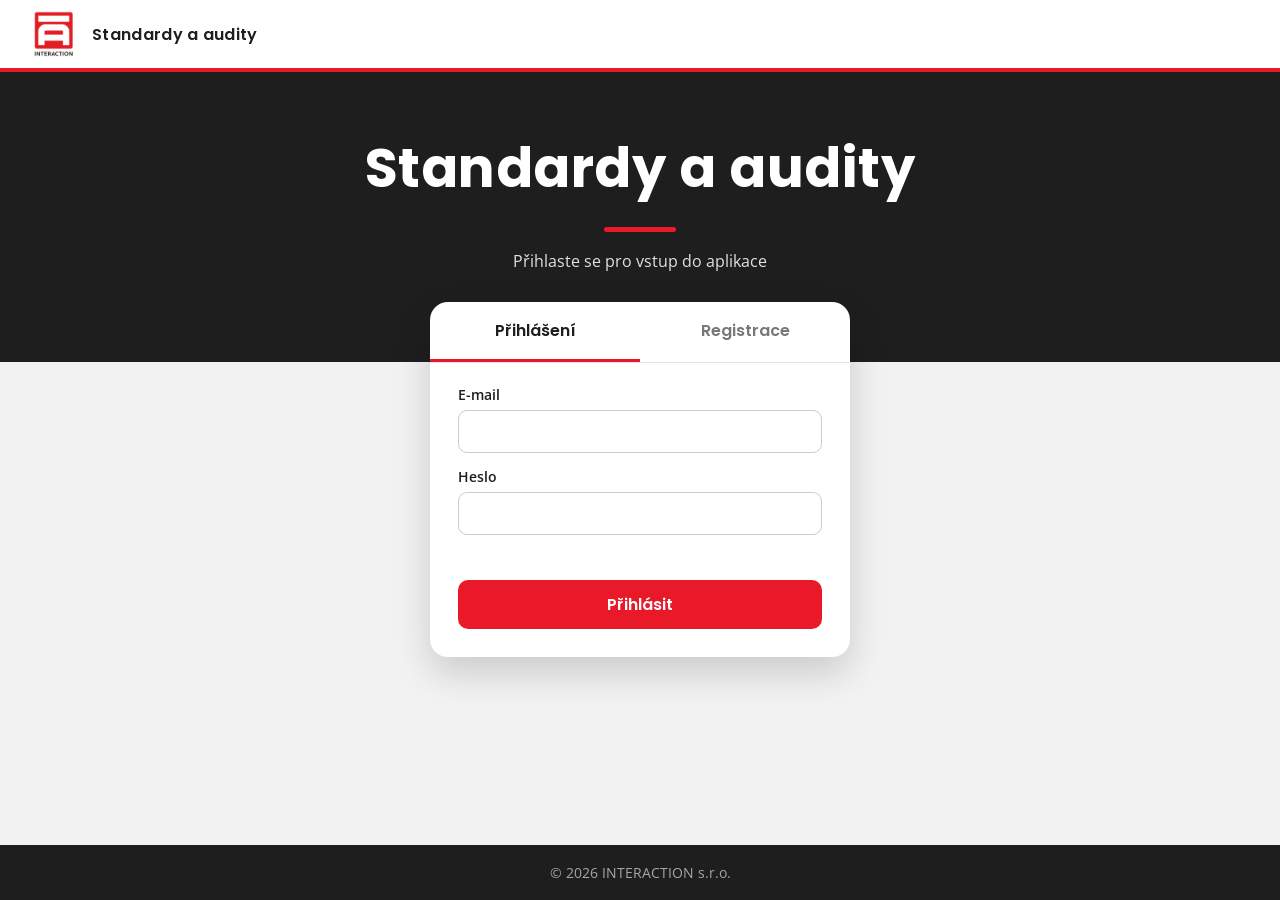
==== commit c5fd4543: "Školení: Hyundai (karosáři a lakýrníci), kurzy uznáno, přehled dealerů bez proškolených Odstraněn om" ====
--- a/index.html
+++ b/index.html
@@ -15,7 +15,7 @@
   <link rel="preconnect" href="https://fonts.googleapis.com">
   <link rel="preconnect" href="https://fonts.gstatic.com" crossorigin>
   <link href="https://fonts.googleapis.com/css2?family=Open+Sans:wght@400;600&family=Poppins:wght@500;600;700&display=swap" rel="stylesheet">
-  <link rel="stylesheet" href="styles.css?v=20261123a">
+  <link rel="stylesheet" href="styles.css?v=20261123c">
 <link rel="stylesheet" href="mobile.css?v=20261121c">
 </head>
 <body>
@@ -34,6 +34,6 @@
     <span>© <span id="year"></span> INTERACTION s.r.o.</span>
   </footer>
 
-  <script type="module" src="app.js?v=20261123a"></script>
+  <script type="module" src="app.js?v=20261123c"></script>
 </body>
 </html>
--- a/styles.css
+++ b/styles.css
@@ -686,3 +686,20 @@
 .tr-brand { display: block; margin-top: 4px; font-size: .78rem; color: #777; }
 .tr-brand select { font: 400 .8rem "Open Sans", sans-serif; padding: 2px 4px; border: 1px solid #ccc; border-radius: 6px; margin-left: 4px; }
 @media (max-width: 600px) { .f-input { width: 100%; min-width: 0; } .brand-head-duo img { width: 90px; } }
+.tr-import { margin-top: 22px; }
+.tri-head { display: flex; flex-wrap: wrap; gap: 12px 18px; align-items: flex-end; margin-bottom: 12px; }
+.tri-src { flex: 1 1 100%; font-size: .92rem; }
+.tri-src .muted { display: inline; }
+.tri-table td { vertical-align: top; }
+.tri-table select { font: 400 .85rem "Open Sans", sans-serif; padding: 5px 8px; border: 1px solid #ccc; border-radius: 7px; max-width: 360px; }
+.tri-table input[type=checkbox] { width: 18px; height: 18px; accent-color: var(--ia-red); }
+.tri-chg { display: block; font-size: .85rem; }
+.tri-off td { opacity: .45; }
+.tr-tstat { display: block; }
+.tr-tabs { display: flex; gap: 8px; margin: 22px 0 0; flex-wrap: wrap; }
+.tr-tabs a { padding: 10px 22px; border-radius: 999px; background: #fff; color: #1e1e1e; text-decoration: none; font: 600 .98rem "Poppins", sans-serif; box-shadow: 0 4px 12px rgba(0,0,0,.08); border: 2px solid transparent; }
+.tr-tabs a:hover { border-color: #ccc; }
+.tr-tabs a.on { background: var(--ia-dark); color: #fff; }
+.tr-table .tr-rec { color: #0D4798; }
+.tr-pnote { font-style: italic; }
+.tr-dealers { margin-top: 18px; }
